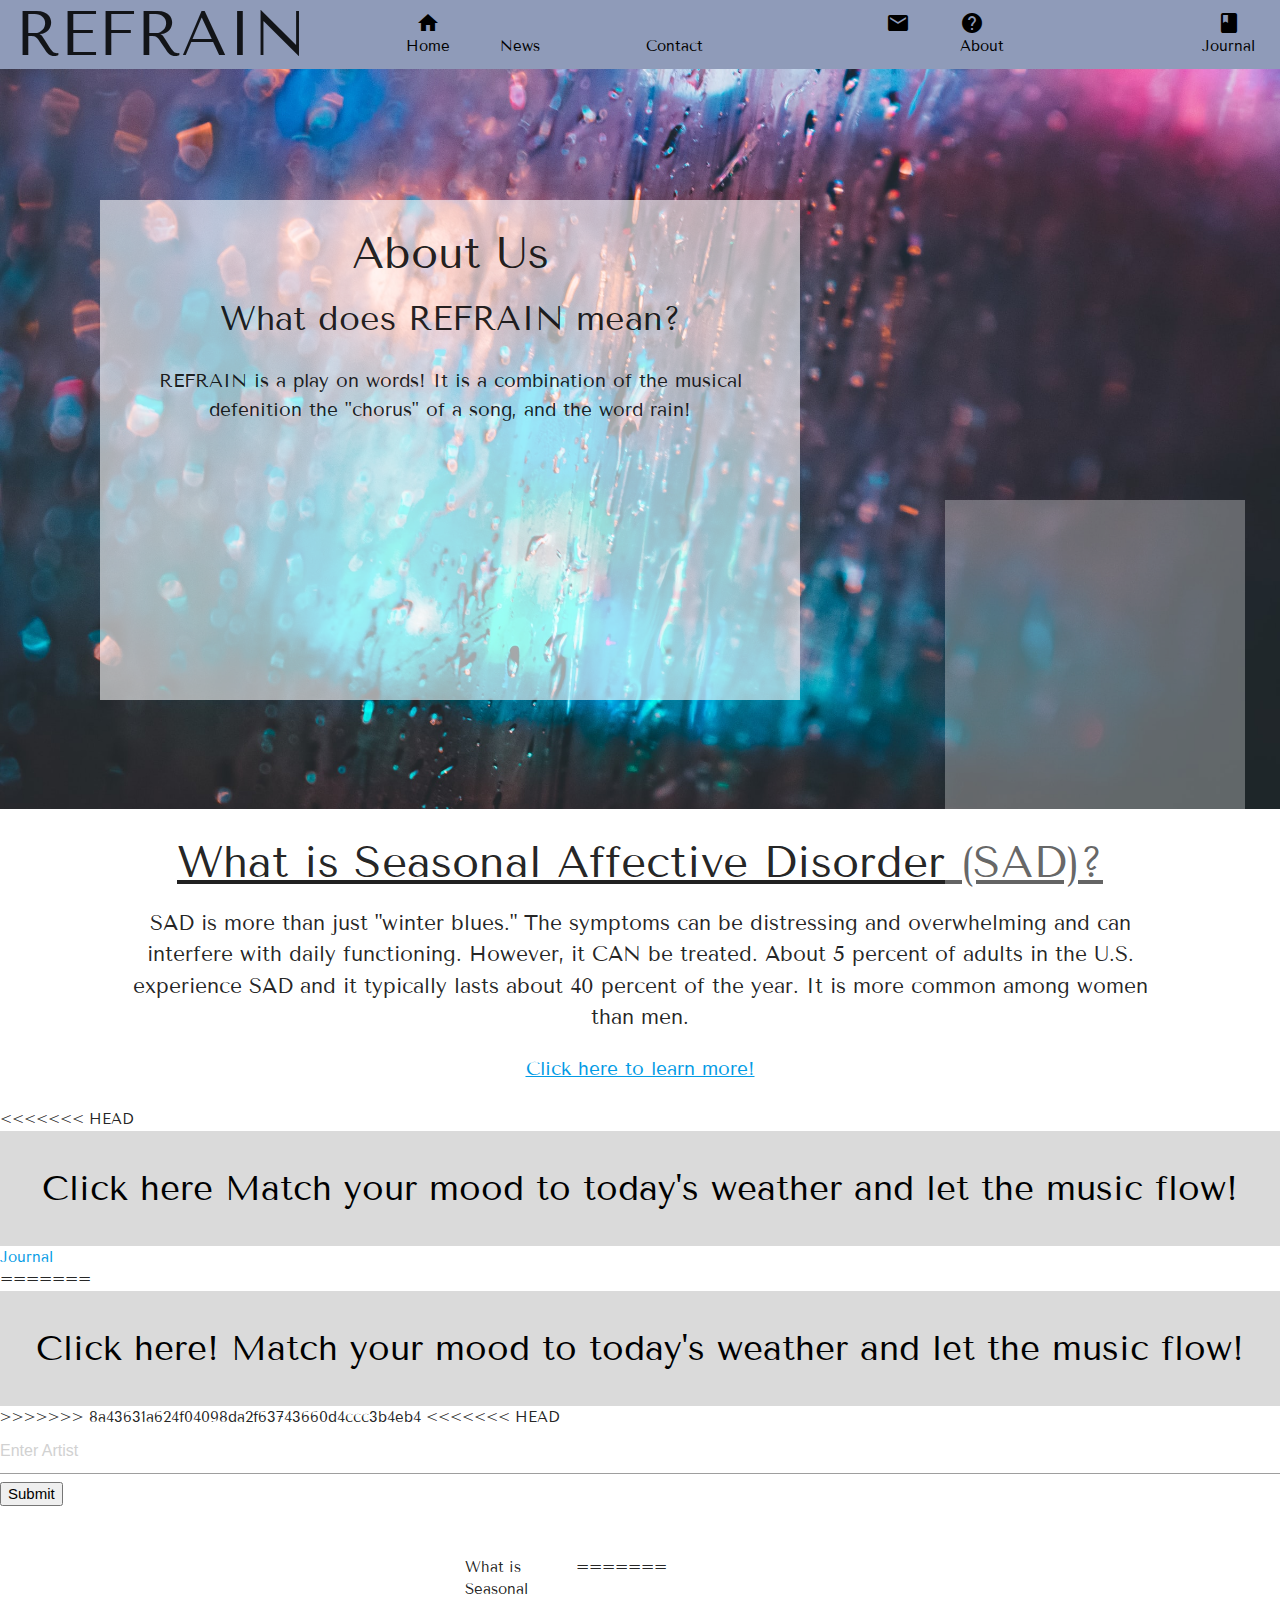
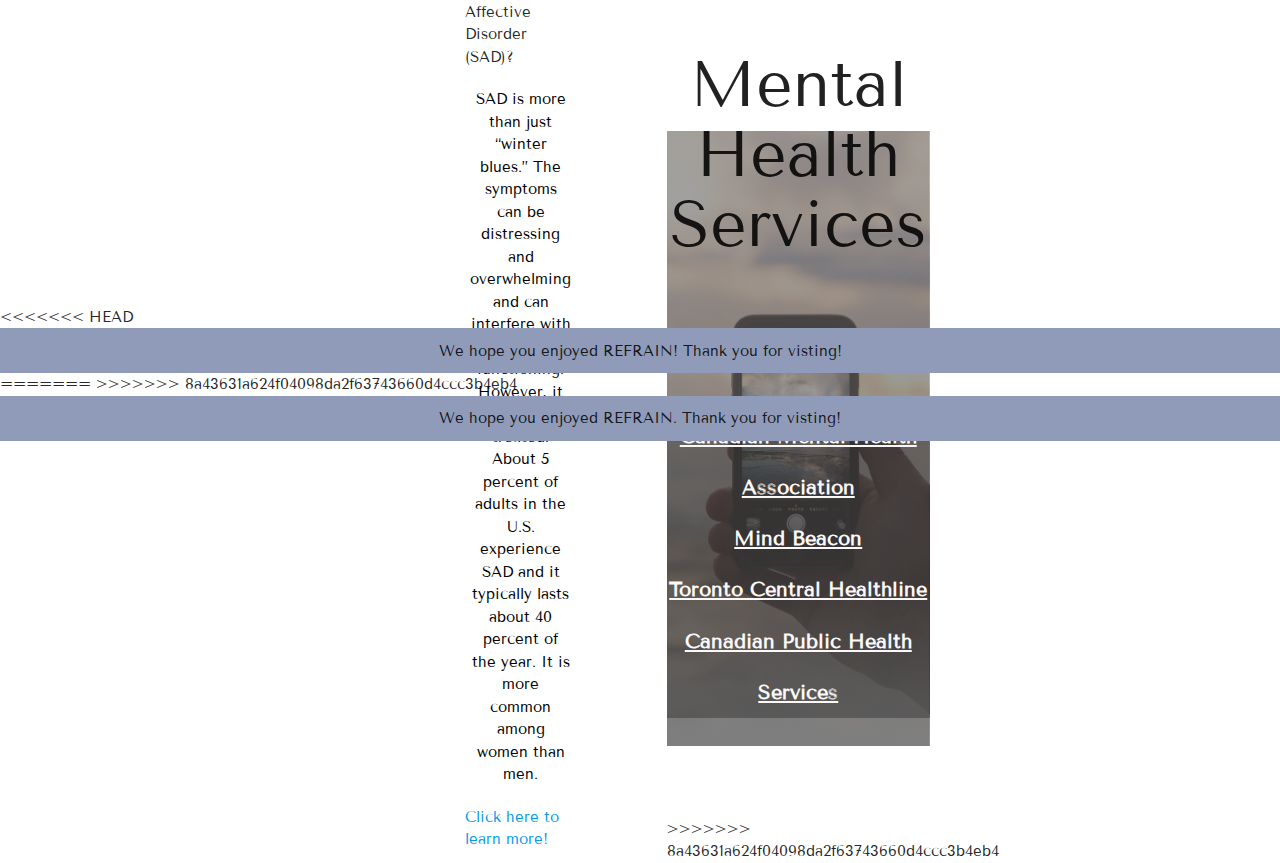
==== index.html @ a27c31b5 "Merge branch 'develop' of https://github.com/codinggroupproject1/refrain into develop" ====
<!DOCTYPE html>
<html lang="en">

<head>
  <meta charset="UTF-8">
  <!-- Compiled and minified CSS -->
  <link rel="stylesheet" href="https://cdnjs.cloudflare.com/ajax/libs/materialize/1.0.0/css/materialize.min.css">
  <!-- Compiled and minified JavaScript -->
  <script src="https://cdnjs.cloudflare.com/ajax/libs/materialize/1.0.0/js/materialize.min.js"></script>
  <!-- Favicon -->
  <link rel="icon" type="image/png" sizes="16x16" href="LogoMakr-8uWBjL.png">
  <!--Import Google Icon Font-->
  <link href="https://fonts.googleapis.com/icon?family=Material+Icons" rel="stylesheet">
  <!--Google Fonts-->
  <link rel="preconnect" href="https://fonts.gstatic.com">
  <link href="https://fonts.googleapis.com/css2?family=Tenor+Sans&display=swap" rel="stylesheet">
  <meta name="viewport" content="width=device-width, initial-scale=1.0">
  <!-- css link -->
  <link rel="stylesheet" href="assets\css\styles.css" />
  <title>RefRain</title>
</head>

<body>

  <!-- NAV BAR -->
  <div class="navBar">
    <h1>REFRAIN</h1>
    <ul class="index">
      <li class="indexLi"><span class="material-icons">home</span><a class="listA">Home</a></li>
      <li class="indexLi"><span class="material-icons">feed</span><a class="listA">News</a></li>
      <li class="indexLi"><span class="material-icons">alternate_email</span><a class="listA">Contact</a></li>
      <li class="indexLi"><span class="material-icons">help_center</span><a class="listA">About</a></li>
      <li class="indexLi"><span class="material-icons">book</span><a class="listA" href="journal.html">Journal</a></li>
    </ul>
  </div>

  <!-- JUMBOTRON -->
  <div id=jumbotron>
    <div class="jumboText">

      <h3>About Us</h3>
      <h4>What does REFRAIN mean?</h4>
      <p>REFRAIN is a play on words! It is a combination of the musical defenition the "chorus" of a song, and the word
        rain!</p>
    </div>
    <div class="weatherContainer">
      <div class="weather-display col-s12">
        <h2 id="location" class="city-name"></h2>
        <div>
          <img id="icon">
        </div>
        <p id="temp" class="weather-details"></p>
        <p id="cloud" class="weather-details"></p>
      </div>
    </div>
    <!-- <img class="logo" src="RefrainLogo.png" atl="refrain" /> -->
  </div>

  <main class=main-container>

    <div class="about">
      <h3>What is Seasonal Affective Disorder (SAD)?</h3>
      <p>
        SAD is more than just "winter blues." The symptoms can be distressing and overwhelming and can interfere with
        daily functioning. However, it CAN be treated. About 5 percent of adults in the U.S. experience SAD and it typically lasts
        about 40 percent of the year. It is more common among women than men.
      </p>
      <a id="learnMore" href="https://www.psychiatry.org/patients-families/depression/seasonal-affective-disorder"
      target="_blank">Click here to learn more!</a>
    </div>


    <!-- iframe music player -->
    <div id="iframe-container" class="iframe-container"></div>

    <!-- Trigger/Open The Modal -->
<<<<<<< HEAD
    <button id="myBtn" class="myBtn">Click here Match your mood to today's weather and let the music flow!</button>
    
    <div>
      <a href="journal.html">Journal</a>
    </div>

=======
    <button id="myBtn" class="myBtn">Click here! Match your mood to today's weather and let the music flow!</button>
>>>>>>> 8a43631a624f04098da2f63743660d4ccc3b4eb4
    <!-- The Modal -->
    <div id="myModal" class="modal">
      <!-- Modal content -->
      <div class="modal-content">
        <span class="close">&times;</span>
        <p>
          <div class="buttons">
            <span id="tracks-container" class="lists">
              <div id="fear-container" class="mood">
                <!-- For Play songs -->
                <button id="fear-play" class="fear-list btn">Fear</button><br>
              </div>
              <div id="sad-container" class="mood">
                <button id="sad-play" class="sad-list btn">Sad</button><br>
              </div>
              <div id="happy-container" class="mood">
                <button id="happy-play" class="happy-list btn">Happy</button><br>
              </div>
              <div id="surprise-container" class="mood">
                <button id="surprise-play" class="surprise-list btn">Surprise</button><br>
              </div>
          </div>
        </p>
      </div>
      <div id="playlist-display" class="playlist-display">
        <h3 id="banner" class="face-up">Enjoy today's playlist!</h3>
      </div>
    </div>

<<<<<<< HEAD
    <div class="submit-form">
      <form>
        <input type="text" value="" placeholder="Enter Artist" id="input">
        <button type="submit" class="submitBtn" onclick="searchArtist()">Submit</button>
      </form>
    </div>

    <div class="cards">
      <div class="card-container">
        <div class="infocard">
          <div class="card-front">What is Seasonal Affective Disorder (SAD)?</div>
          <div class="card-back">
            <div class="text-info">
              <p>SAD is more than just “winter blues.” The symptoms can be distressing and overwhelming and can
                interfere with daily functioning. However, it can be treated. About 5 percent of adults in the U.S.
                experience SAD and it typically lasts about 40 percent of the year. It is more common among women than
                men.</p>
              <a href="https://www.psychiatry.org/patients-families/depression/seasonal-affective-disorder"
                target="_blank">Click here to learn more!</a>
            </div>
          </div>
        </div>
=======
    <!-- LINKS TO HEALTH SERVICES -->
    <section class="health-services">
      <div>
        <h2>Mental Health Services</h2>
        <ul>
          <a href="https://toronto.cmha.ca/mental-health-2/find-help/mental-health-resources/" target="_blank">
            <li> Canadian Mental Health Association</li>
          </a>
          <a href="https://www.mindbeacon.com/tgp-getstarted" target="_blank">
            <li>Mind Beacon</li>
          </a>
          <a href="https://www.torontocentralhealthline.ca/listservices.aspx?id=10237" target="_blank">
            <li>Toronto Central Healthline</li>
          </a>
          <a href="https://www.canada.ca/en/public-health/services/mental-health-services/mental-health-get-help.html">
            <li>Canadian Public Health Services</li>
          </a>
        </ul>
      </div>
>>>>>>> 8a43631a624f04098da2f63743660d4ccc3b4eb4
      </div>
    </section>
<<<<<<< HEAD


    <!--FOOTER-->
    <div class="footer">
      <footer id="footer" class="foot">We hope you enjoyed REFRAIN! Thank you for visting!</footer>
    </div>

=======
>>>>>>> 8a43631a624f04098da2f63743660d4ccc3b4eb4
  </main>

  <!--FOOTER -->
  <div class="footer">
    <footer id="footer" class="foot">We hope you enjoyed REFRAIN. Thank you for visting!</footer>
  </div>
  <script src="./assets/js/script.js"></script>
</body>

</html>
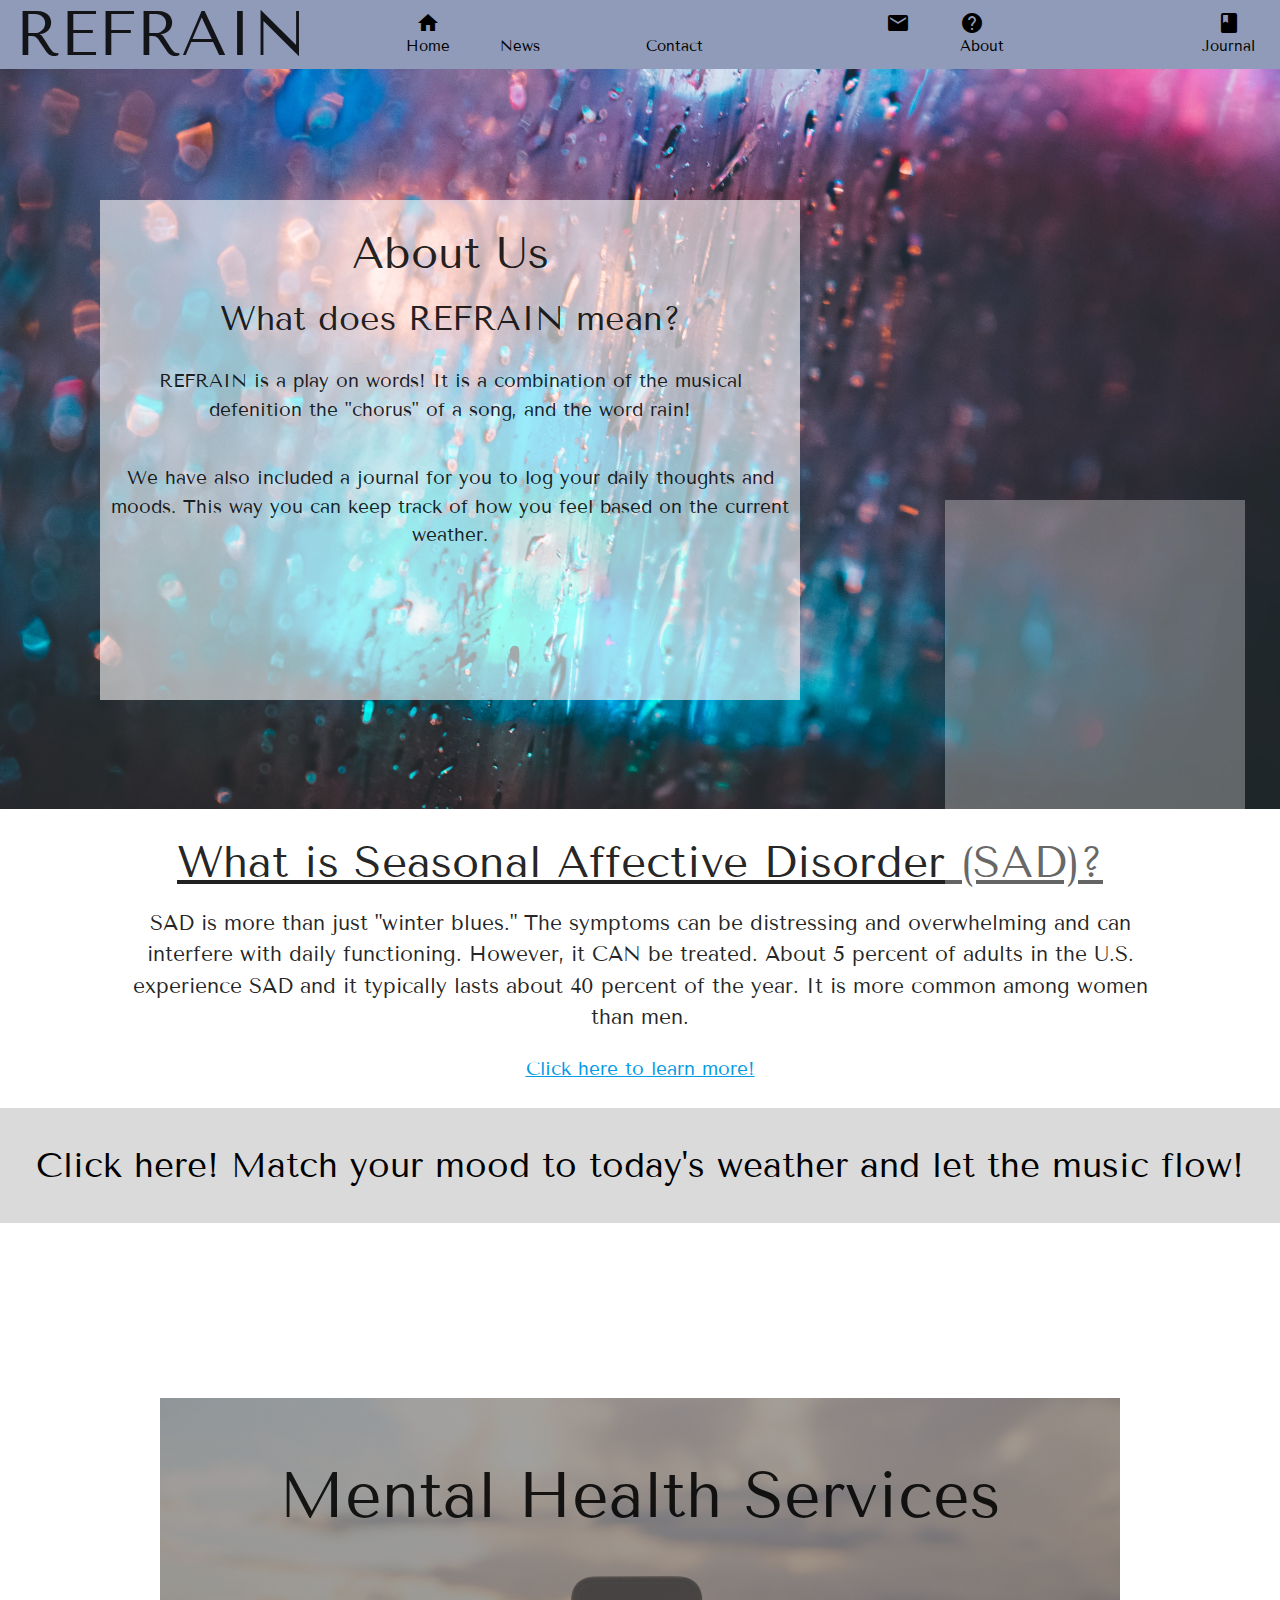
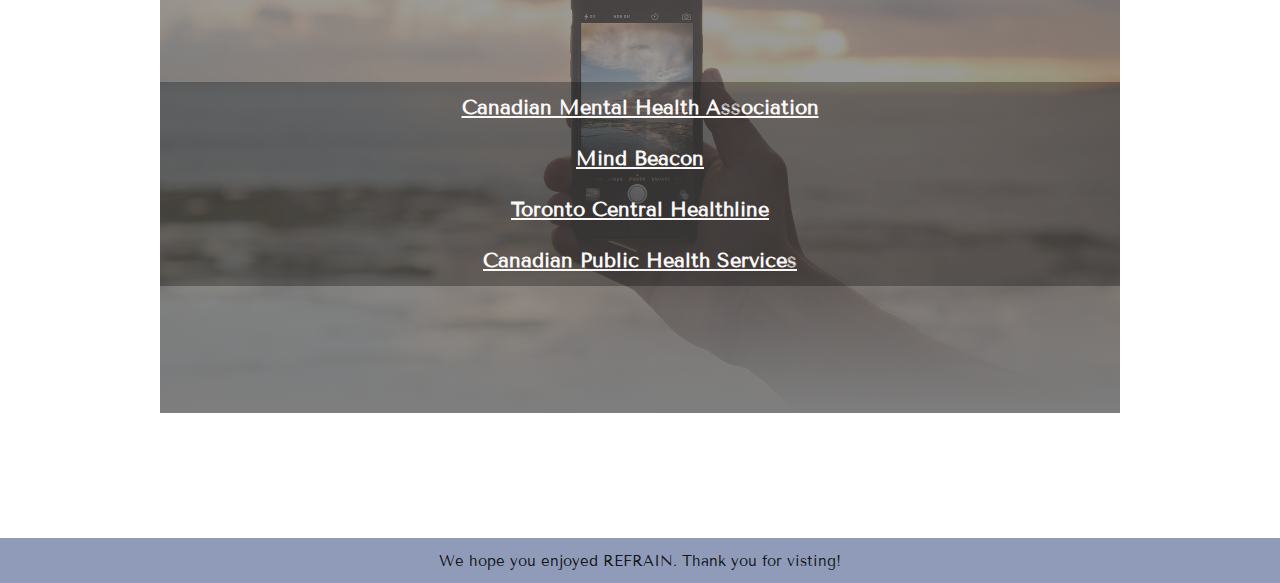
==== commit 8eb514c8: "Fixed music player" ====
--- a/index.html
+++ b/index.html
@@ -40,8 +40,14 @@
 
       <h3>About Us</h3>
       <h4>What does REFRAIN mean?</h4>
-      <p>REFRAIN is a play on words! It is a combination of the musical defenition the "chorus" of a song, and the word
-        rain!</p>
+      <p>
+        REFRAIN is a play on words! It is a combination of the musical defenition the "chorus" of a song, and the word
+        rain!
+      </p>
+      <p>
+        We have also included a journal for you to log your daily thoughts and moods. This way
+        you can keep track of how you feel based on the current weather.
+      </p>
     </div>
     <div class="weatherContainer">
       <div class="weather-display col-s12">
@@ -74,16 +80,7 @@
     <div id="iframe-container" class="iframe-container"></div>
 
     <!-- Trigger/Open The Modal -->
-<<<<<<< HEAD
-    <button id="myBtn" class="myBtn">Click here Match your mood to today's weather and let the music flow!</button>
-    
-    <div>
-      <a href="journal.html">Journal</a>
-    </div>
-
-=======
     <button id="myBtn" class="myBtn">Click here! Match your mood to today's weather and let the music flow!</button>
->>>>>>> 8a43631a624f04098da2f63743660d4ccc3b4eb4
     <!-- The Modal -->
     <div id="myModal" class="modal">
       <!-- Modal content -->
@@ -113,30 +110,6 @@
       </div>
     </div>
 
-<<<<<<< HEAD
-    <div class="submit-form">
-      <form>
-        <input type="text" value="" placeholder="Enter Artist" id="input">
-        <button type="submit" class="submitBtn" onclick="searchArtist()">Submit</button>
-      </form>
-    </div>
-
-    <div class="cards">
-      <div class="card-container">
-        <div class="infocard">
-          <div class="card-front">What is Seasonal Affective Disorder (SAD)?</div>
-          <div class="card-back">
-            <div class="text-info">
-              <p>SAD is more than just “winter blues.” The symptoms can be distressing and overwhelming and can
-                interfere with daily functioning. However, it can be treated. About 5 percent of adults in the U.S.
-                experience SAD and it typically lasts about 40 percent of the year. It is more common among women than
-                men.</p>
-              <a href="https://www.psychiatry.org/patients-families/depression/seasonal-affective-disorder"
-                target="_blank">Click here to learn more!</a>
-            </div>
-          </div>
-        </div>
-=======
     <!-- LINKS TO HEALTH SERVICES -->
     <section class="health-services">
       <div>
@@ -156,19 +129,8 @@
           </a>
         </ul>
       </div>
->>>>>>> 8a43631a624f04098da2f63743660d4ccc3b4eb4
       </div>
     </section>
-<<<<<<< HEAD
-
-
-    <!--FOOTER-->
-    <div class="footer">
-      <footer id="footer" class="foot">We hope you enjoyed REFRAIN! Thank you for visting!</footer>
-    </div>
-
-=======
->>>>>>> 8a43631a624f04098da2f63743660d4ccc3b4eb4
   </main>
 
   <!--FOOTER -->
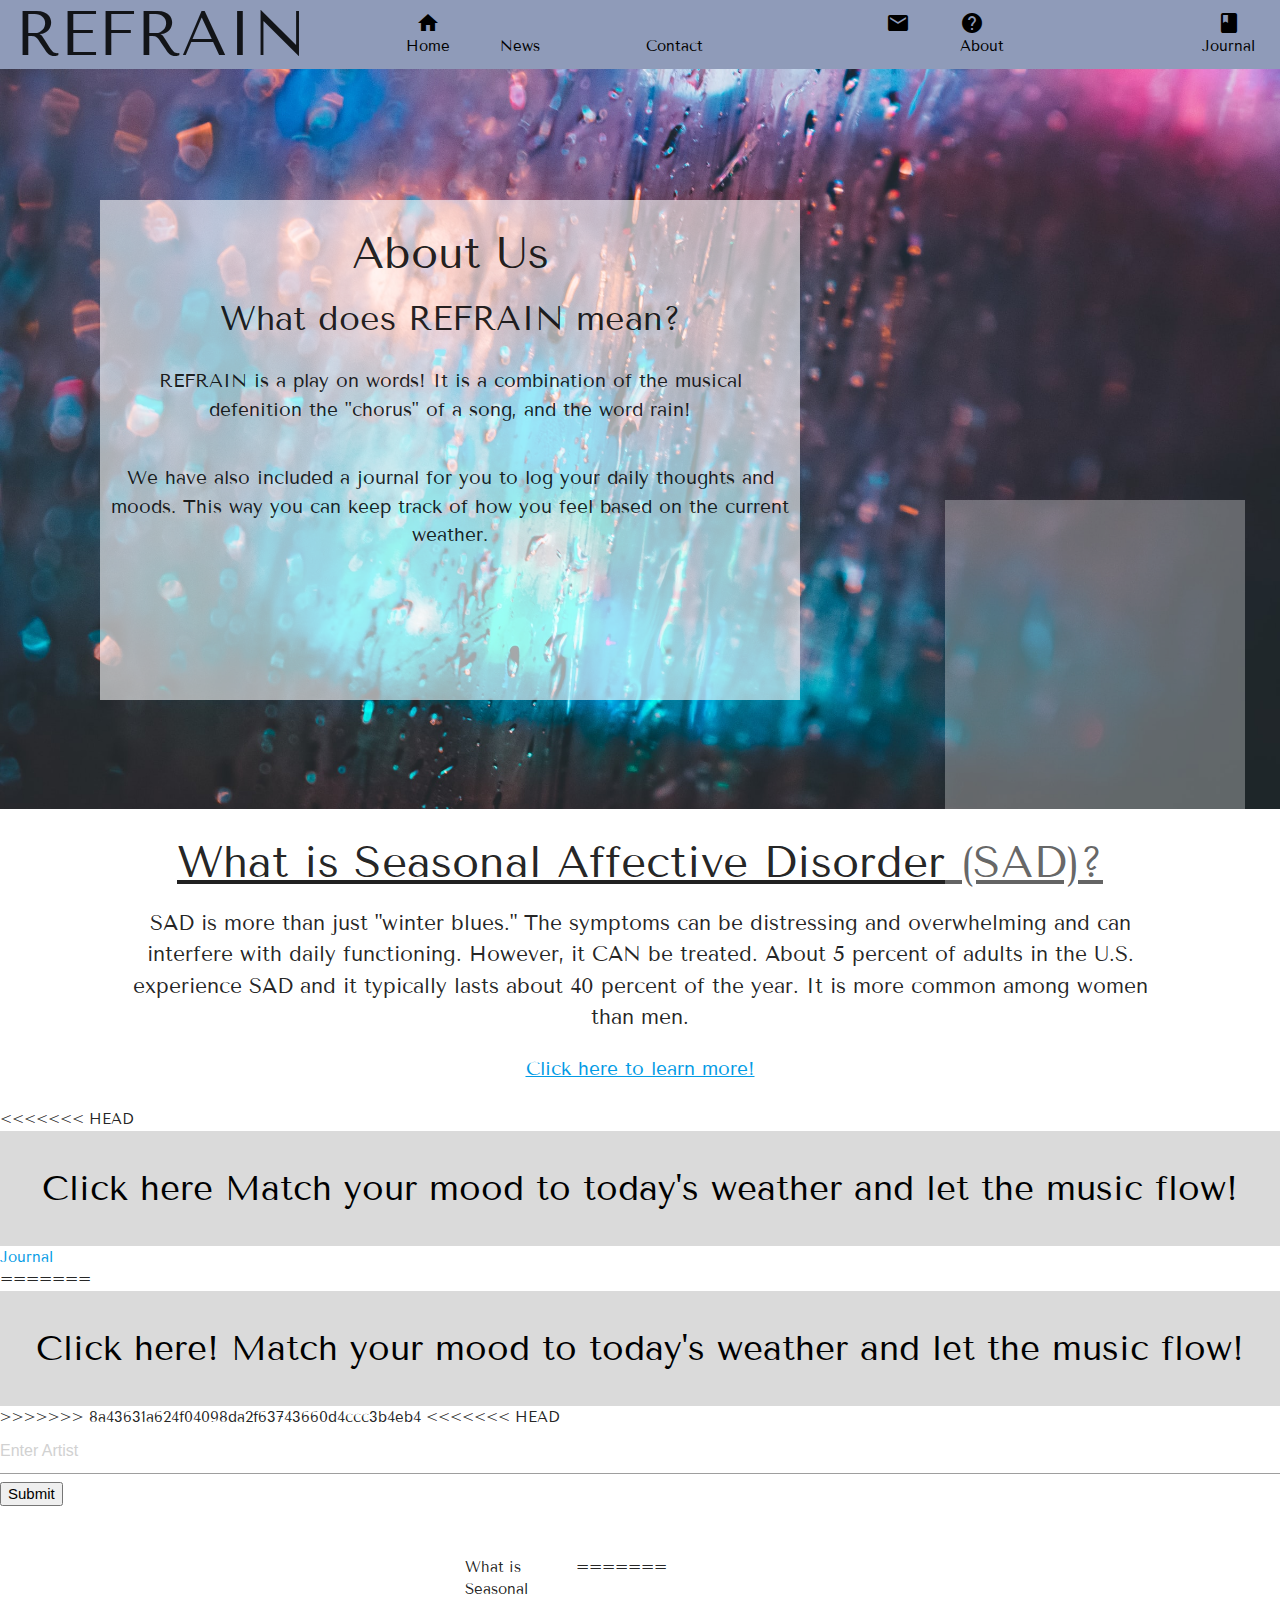
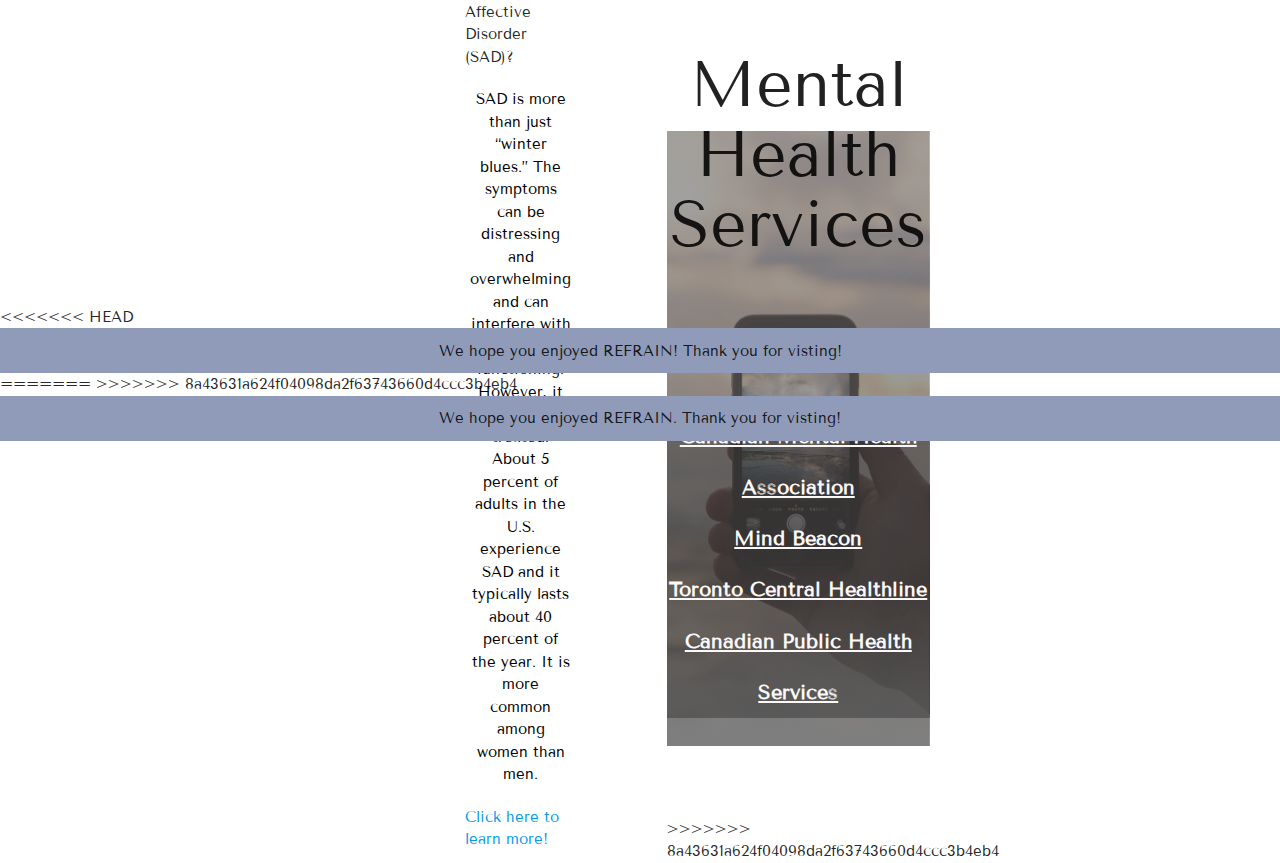
==== commit 8eddd0e7: "Merge branch 'develop' of https://github.com/codinggroupproject1/refrain into develop" ====
--- a/index.html
+++ b/index.html
@@ -80,7 +80,16 @@
     <div id="iframe-container" class="iframe-container"></div>
 
     <!-- Trigger/Open The Modal -->
+<<<<<<< HEAD
+    <button id="myBtn" class="myBtn">Click here Match your mood to today's weather and let the music flow!</button>
+    
+    <div>
+      <a href="journal.html">Journal</a>
+    </div>
+
+=======
     <button id="myBtn" class="myBtn">Click here! Match your mood to today's weather and let the music flow!</button>
+>>>>>>> 8a43631a624f04098da2f63743660d4ccc3b4eb4
     <!-- The Modal -->
     <div id="myModal" class="modal">
       <!-- Modal content -->
@@ -110,6 +119,30 @@
       </div>
     </div>
 
+<<<<<<< HEAD
+    <div class="submit-form">
+      <form>
+        <input type="text" value="" placeholder="Enter Artist" id="input">
+        <button type="submit" class="submitBtn" onclick="searchArtist()">Submit</button>
+      </form>
+    </div>
+
+    <div class="cards">
+      <div class="card-container">
+        <div class="infocard">
+          <div class="card-front">What is Seasonal Affective Disorder (SAD)?</div>
+          <div class="card-back">
+            <div class="text-info">
+              <p>SAD is more than just “winter blues.” The symptoms can be distressing and overwhelming and can
+                interfere with daily functioning. However, it can be treated. About 5 percent of adults in the U.S.
+                experience SAD and it typically lasts about 40 percent of the year. It is more common among women than
+                men.</p>
+              <a href="https://www.psychiatry.org/patients-families/depression/seasonal-affective-disorder"
+                target="_blank">Click here to learn more!</a>
+            </div>
+          </div>
+        </div>
+=======
     <!-- LINKS TO HEALTH SERVICES -->
     <section class="health-services">
       <div>
@@ -129,8 +162,19 @@
           </a>
         </ul>
       </div>
+>>>>>>> 8a43631a624f04098da2f63743660d4ccc3b4eb4
       </div>
     </section>
+<<<<<<< HEAD
+
+
+    <!--FOOTER-->
+    <div class="footer">
+      <footer id="footer" class="foot">We hope you enjoyed REFRAIN! Thank you for visting!</footer>
+    </div>
+
+=======
+>>>>>>> 8a43631a624f04098da2f63743660d4ccc3b4eb4
   </main>
 
   <!--FOOTER -->
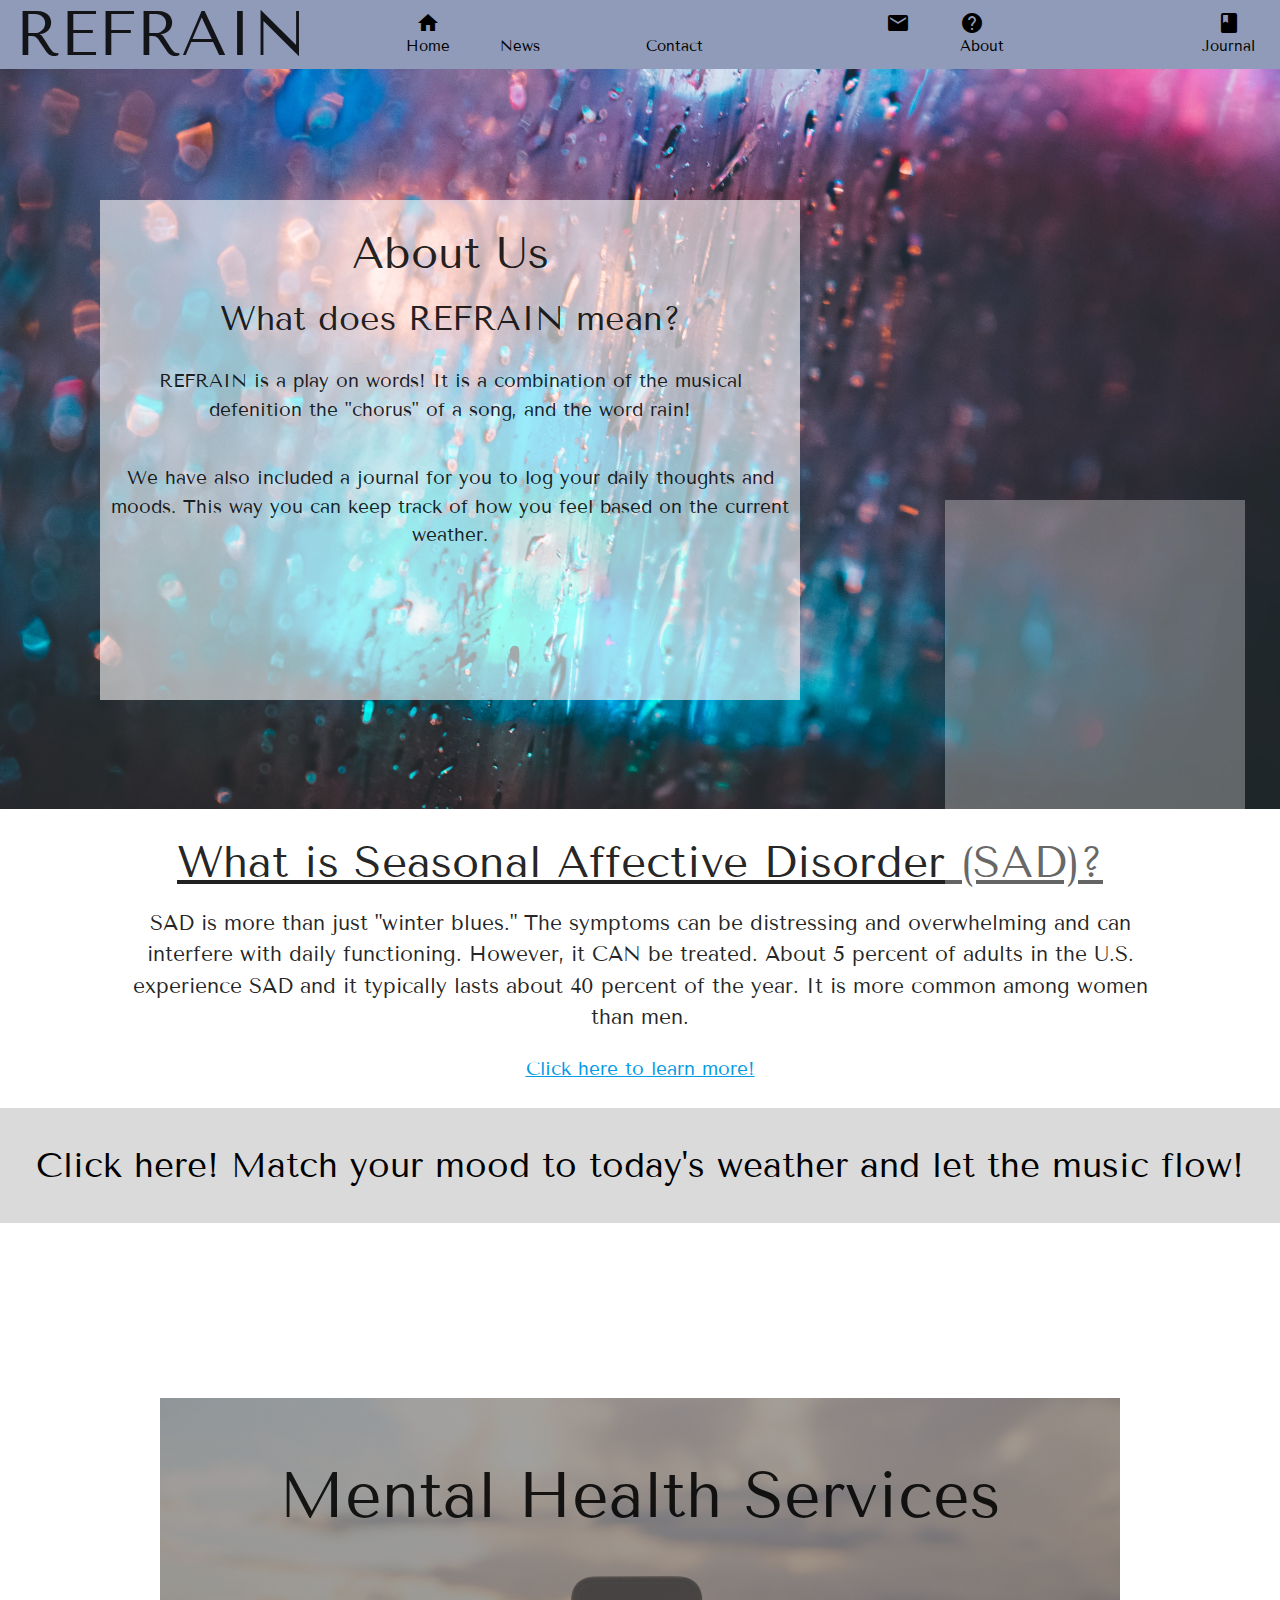
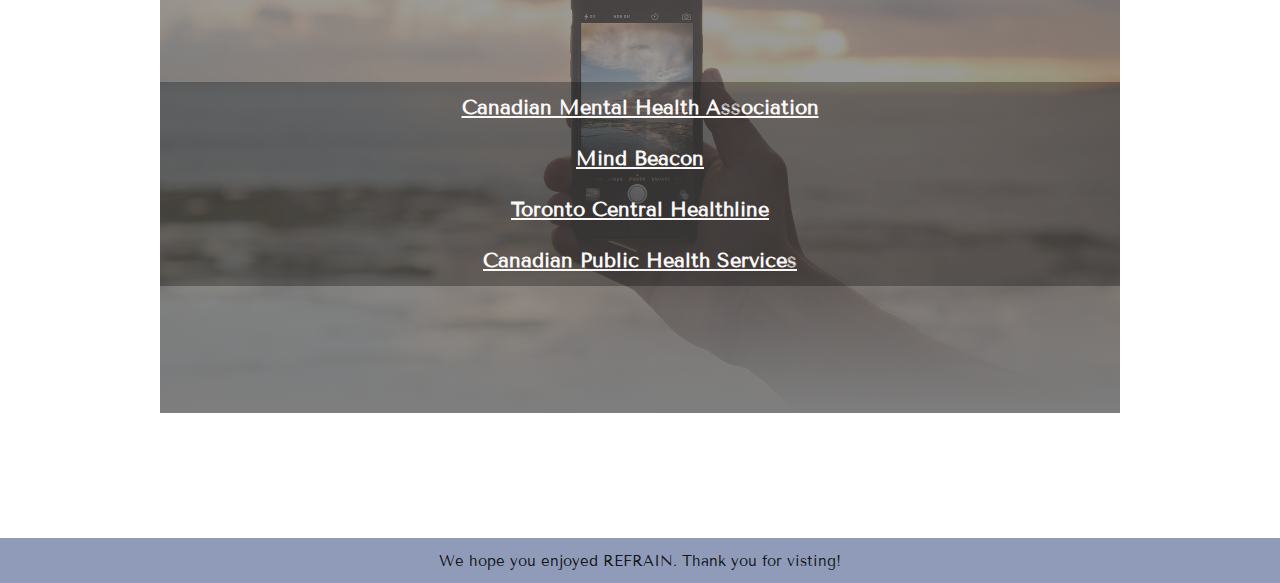
==== commit ab367bed: "pull incoming changes accepted" ====
--- a/index.html
+++ b/index.html
@@ -80,16 +80,7 @@
     <div id="iframe-container" class="iframe-container"></div>
 
     <!-- Trigger/Open The Modal -->
-<<<<<<< HEAD
-    <button id="myBtn" class="myBtn">Click here Match your mood to today's weather and let the music flow!</button>
-    
-    <div>
-      <a href="journal.html">Journal</a>
-    </div>
-
-=======
     <button id="myBtn" class="myBtn">Click here! Match your mood to today's weather and let the music flow!</button>
->>>>>>> 8a43631a624f04098da2f63743660d4ccc3b4eb4
     <!-- The Modal -->
     <div id="myModal" class="modal">
       <!-- Modal content -->
@@ -119,30 +110,6 @@
       </div>
     </div>
 
-<<<<<<< HEAD
-    <div class="submit-form">
-      <form>
-        <input type="text" value="" placeholder="Enter Artist" id="input">
-        <button type="submit" class="submitBtn" onclick="searchArtist()">Submit</button>
-      </form>
-    </div>
-
-    <div class="cards">
-      <div class="card-container">
-        <div class="infocard">
-          <div class="card-front">What is Seasonal Affective Disorder (SAD)?</div>
-          <div class="card-back">
-            <div class="text-info">
-              <p>SAD is more than just “winter blues.” The symptoms can be distressing and overwhelming and can
-                interfere with daily functioning. However, it can be treated. About 5 percent of adults in the U.S.
-                experience SAD and it typically lasts about 40 percent of the year. It is more common among women than
-                men.</p>
-              <a href="https://www.psychiatry.org/patients-families/depression/seasonal-affective-disorder"
-                target="_blank">Click here to learn more!</a>
-            </div>
-          </div>
-        </div>
-=======
     <!-- LINKS TO HEALTH SERVICES -->
     <section class="health-services">
       <div>
@@ -162,19 +129,8 @@
           </a>
         </ul>
       </div>
->>>>>>> 8a43631a624f04098da2f63743660d4ccc3b4eb4
       </div>
     </section>
-<<<<<<< HEAD
-
-
-    <!--FOOTER-->
-    <div class="footer">
-      <footer id="footer" class="foot">We hope you enjoyed REFRAIN! Thank you for visting!</footer>
-    </div>
-
-=======
->>>>>>> 8a43631a624f04098da2f63743660d4ccc3b4eb4
   </main>
 
   <!--FOOTER -->
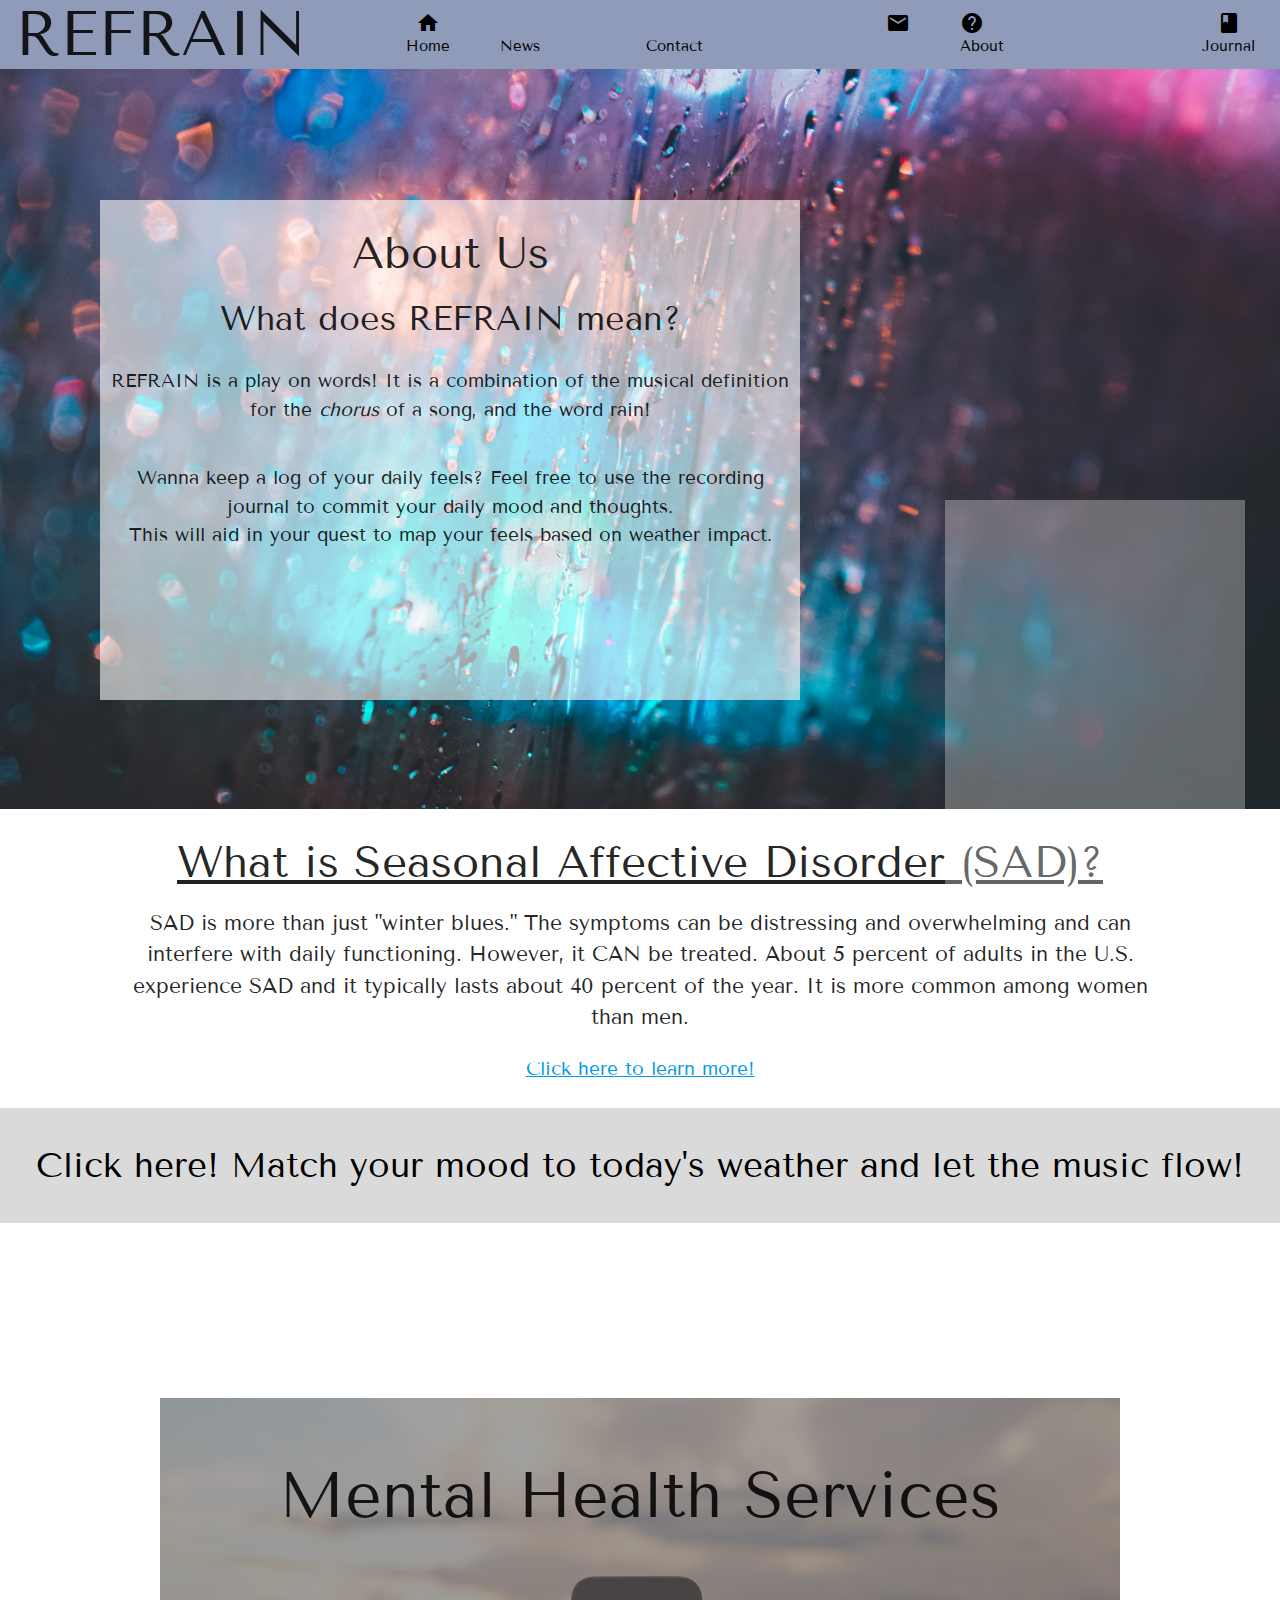
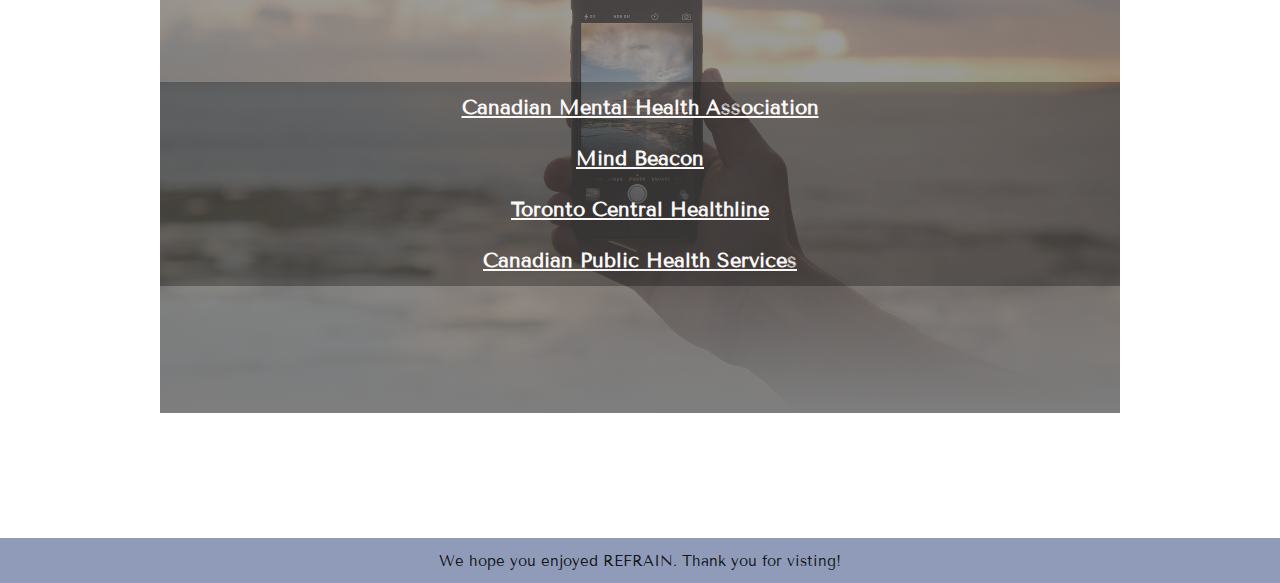
==== commit a25aabcc: "readme" ====
--- a/index.html
+++ b/index.html
@@ -41,12 +41,11 @@
       <h3>About Us</h3>
       <h4>What does REFRAIN mean?</h4>
       <p>
-        REFRAIN is a play on words! It is a combination of the musical defenition the "chorus" of a song, and the word
+        REFRAIN is a play on words! It is a combination of the musical definition for the <em>chorus</em> of a song, and the word
         rain!
       </p>
       <p>
-        We have also included a journal for you to log your daily thoughts and moods. This way
-        you can keep track of how you feel based on the current weather.
+        Wanna keep a log of your daily feels? Feel free to use the recording journal to commit your daily mood and thoughts. <br> This will aid in your quest to map your feels based on weather impact.
       </p>
     </div>
     <div class="weatherContainer">
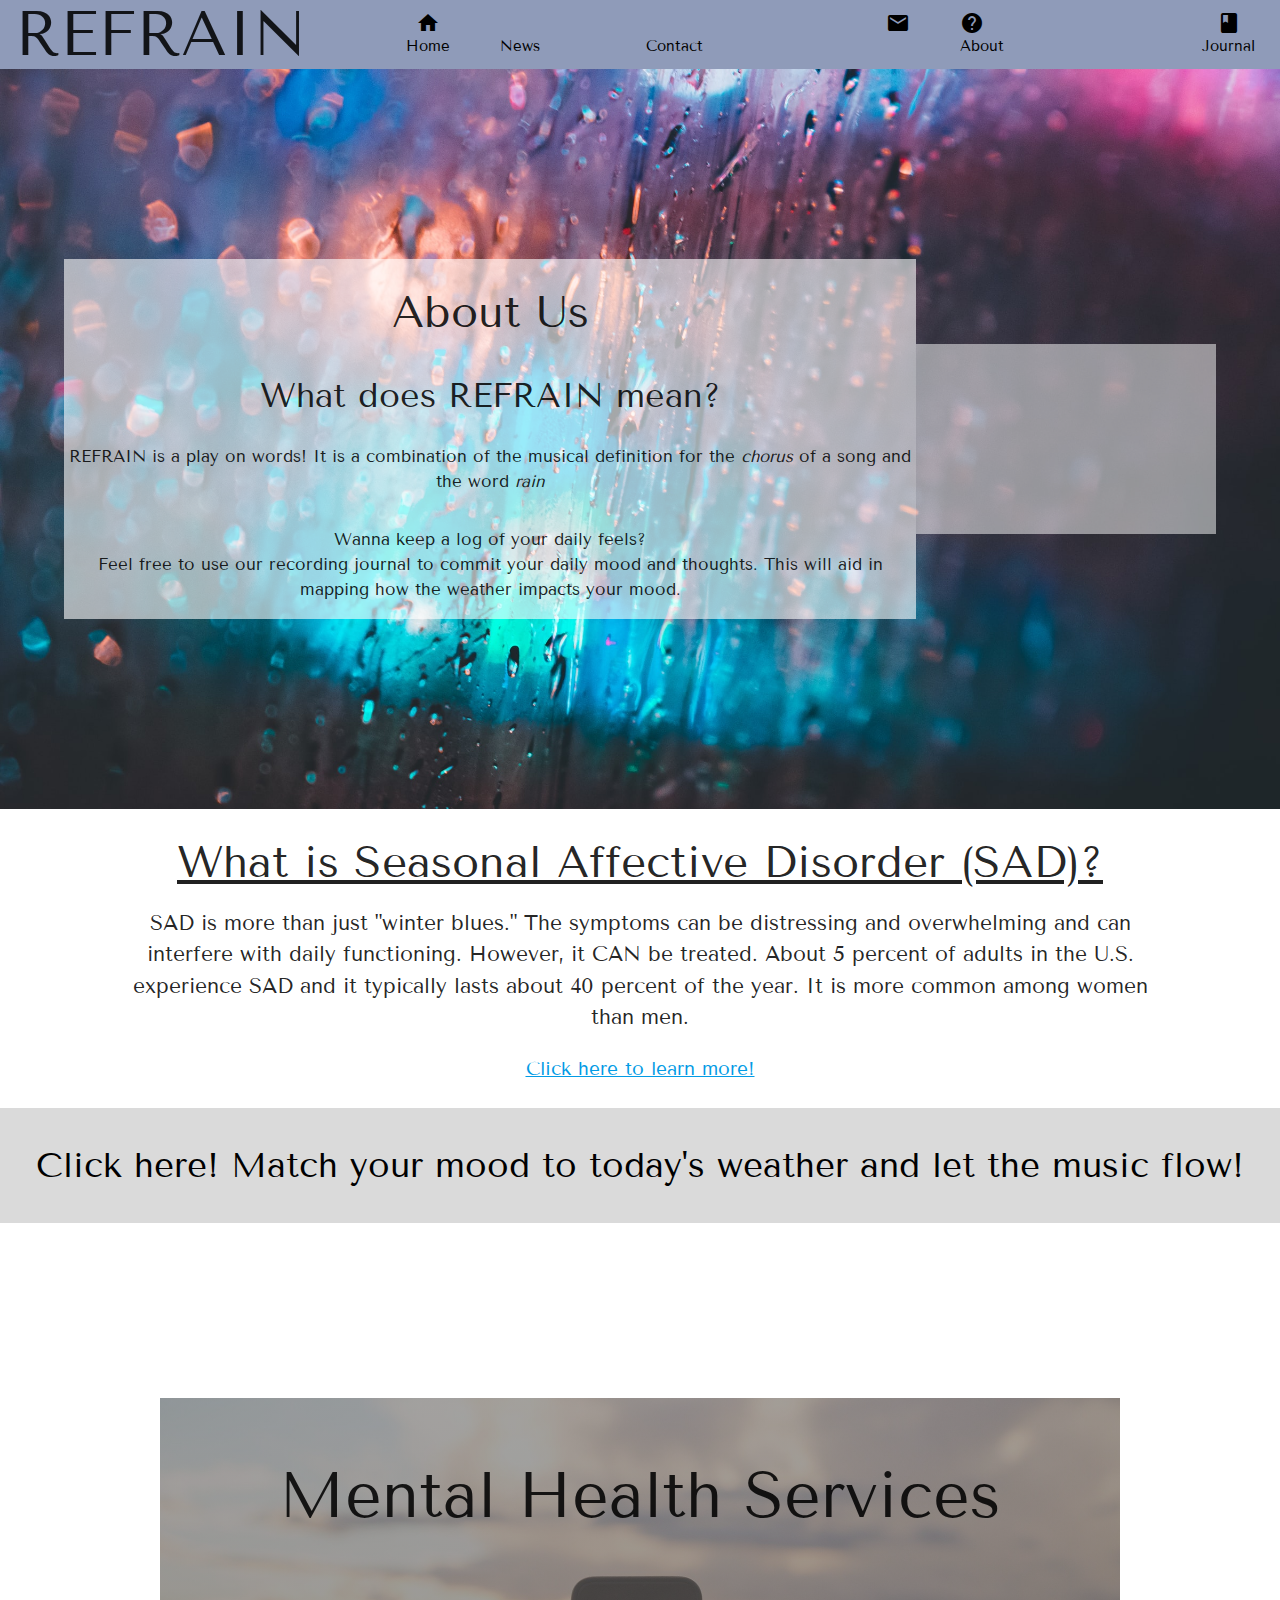
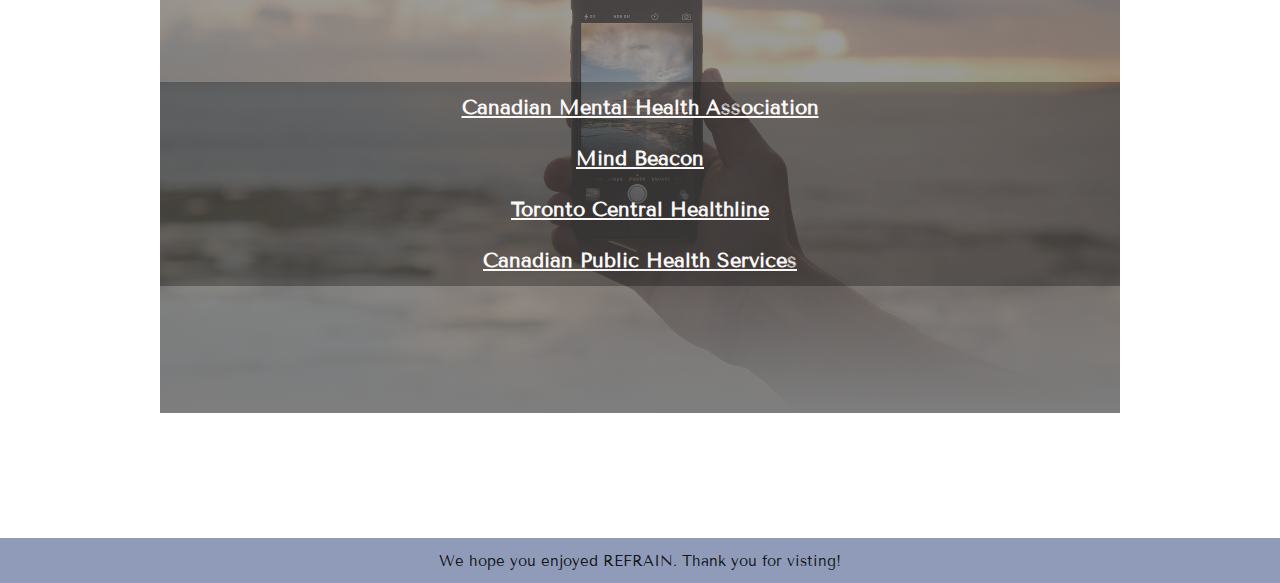
==== commit 95e7abd9: "Updated style" ====
--- a/index.html
+++ b/index.html
@@ -26,30 +26,33 @@
   <div class="navBar">
     <h1>REFRAIN</h1>
     <ul class="index">
-      <li class="indexLi"><span class="material-icons">home</span><a class="listA">Home</a></li>
+      <li class="indexLi"><a class="listA"><span class="material-icons">home</span>Home</a></li>
       <li class="indexLi"><span class="material-icons">feed</span><a class="listA">News</a></li>
       <li class="indexLi"><span class="material-icons">alternate_email</span><a class="listA">Contact</a></li>
       <li class="indexLi"><span class="material-icons">help_center</span><a class="listA">About</a></li>
-      <li class="indexLi"><span class="material-icons">book</span><a class="listA" href="journal.html">Journal</a></li>
+      <li class="indexLi"><a class="listA" href="journal.html"><span class="material-icons">book</span>Journal</a></li>
     </ul>
   </div>
 
   <!-- JUMBOTRON -->
   <div id=jumbotron>
-    <div class="jumboText">
+    <div class="jumbotext">
 
       <h3>About Us</h3>
       <h4>What does REFRAIN mean?</h4>
       <p>
-        REFRAIN is a play on words! It is a combination of the musical definition for the <em>chorus</em> of a song, and the word
-        rain!
+        REFRAIN is a play on words! It is a combination of the musical definition for the <em>chorus</em> of a song and
+        the word <em>rain</em>
       </p>
+
       <p>
-        Wanna keep a log of your daily feels? Feel free to use the recording journal to commit your daily mood and thoughts. <br> This will aid in your quest to map your feels based on weather impact.
+        <strong>Wanna keep a log of your daily feels?</strong> <br> Feel free to use our recording journal to commit
+        your daily mood and thoughts.
+        This will aid in mapping how the weather impacts your mood.
       </p>
     </div>
     <div class="weatherContainer">
-      <div class="weather-display col-s12">
+      <div class="weather-display">
         <h2 id="location" class="city-name"></h2>
         <div>
           <img id="icon">
@@ -67,11 +70,12 @@
       <h3>What is Seasonal Affective Disorder (SAD)?</h3>
       <p>
         SAD is more than just "winter blues." The symptoms can be distressing and overwhelming and can interfere with
-        daily functioning. However, it CAN be treated. About 5 percent of adults in the U.S. experience SAD and it typically lasts
+        daily functioning. However, it CAN be treated. About 5 percent of adults in the U.S. experience SAD and it
+        typically lasts
         about 40 percent of the year. It is more common among women than men.
       </p>
       <a id="learnMore" href="https://www.psychiatry.org/patients-families/depression/seasonal-affective-disorder"
-      target="_blank">Click here to learn more!</a>
+        target="_blank">Click here to learn more!</a>
     </div>
 
 
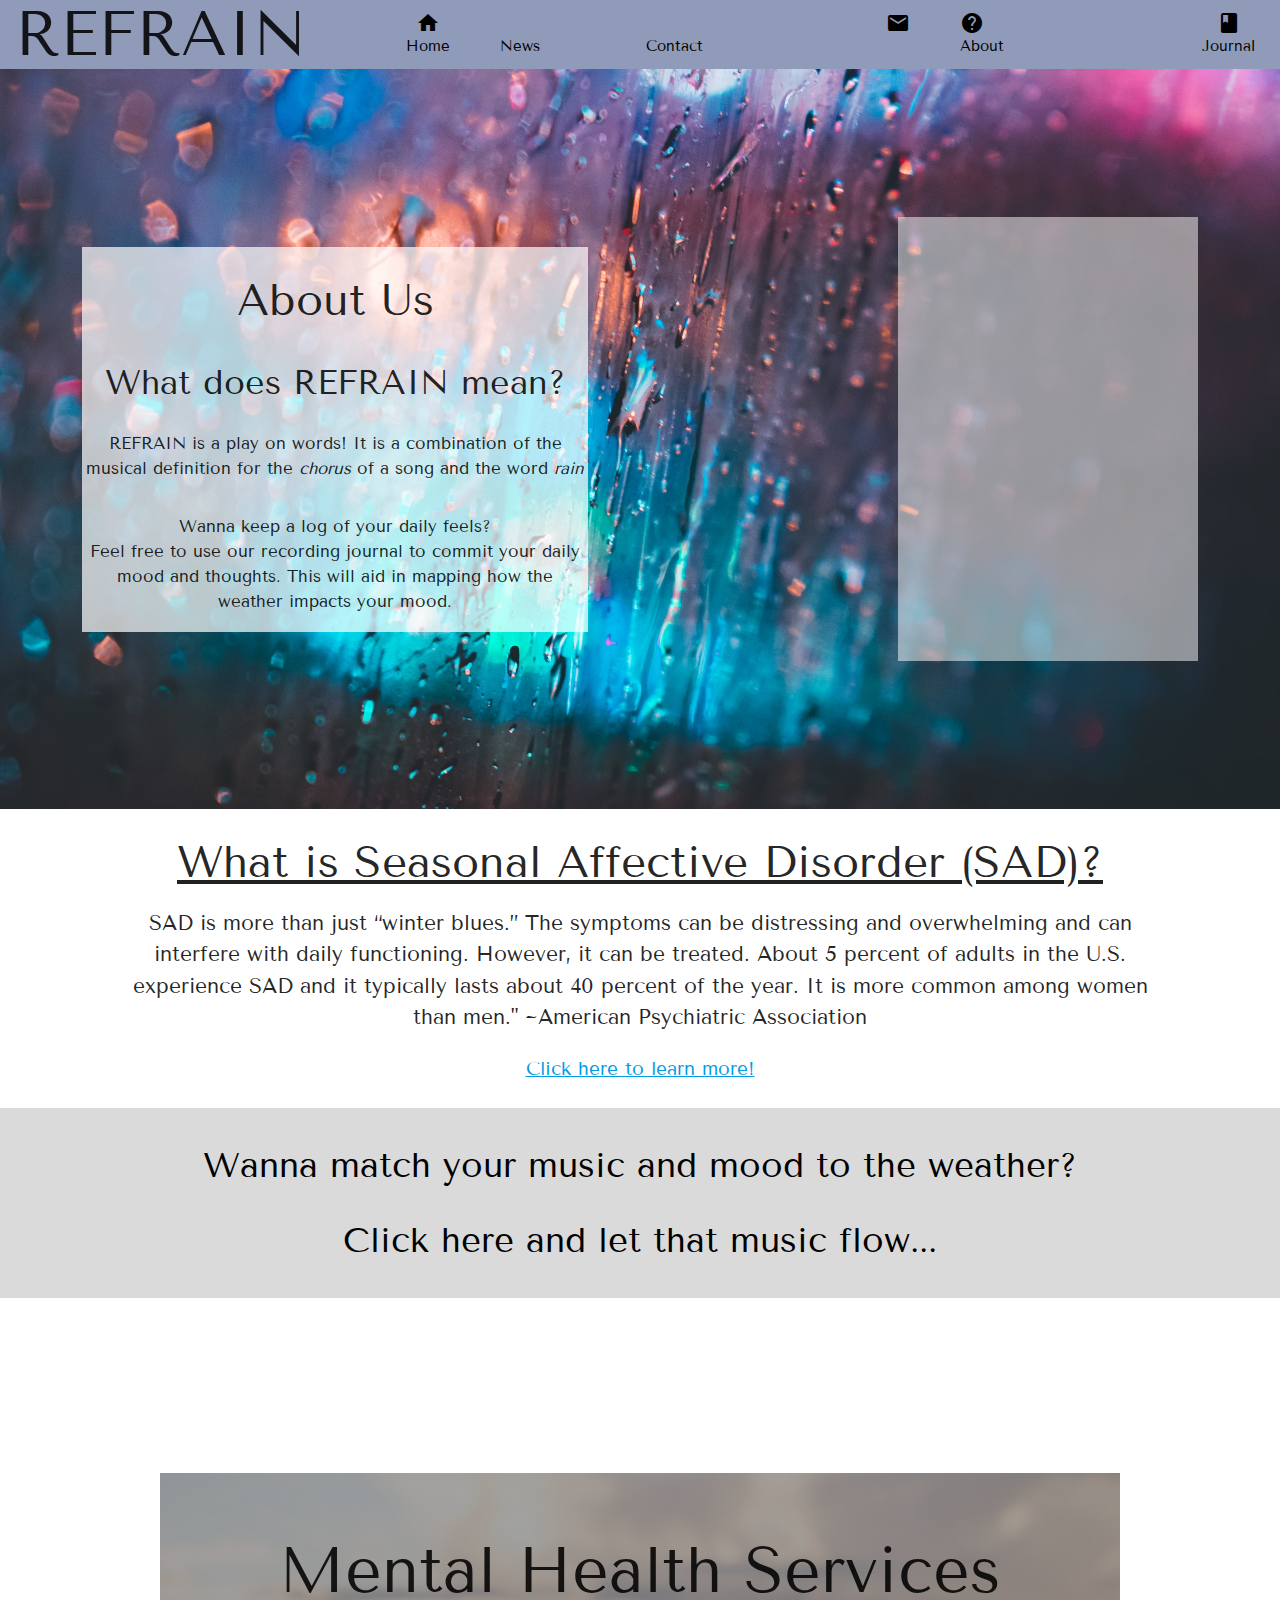
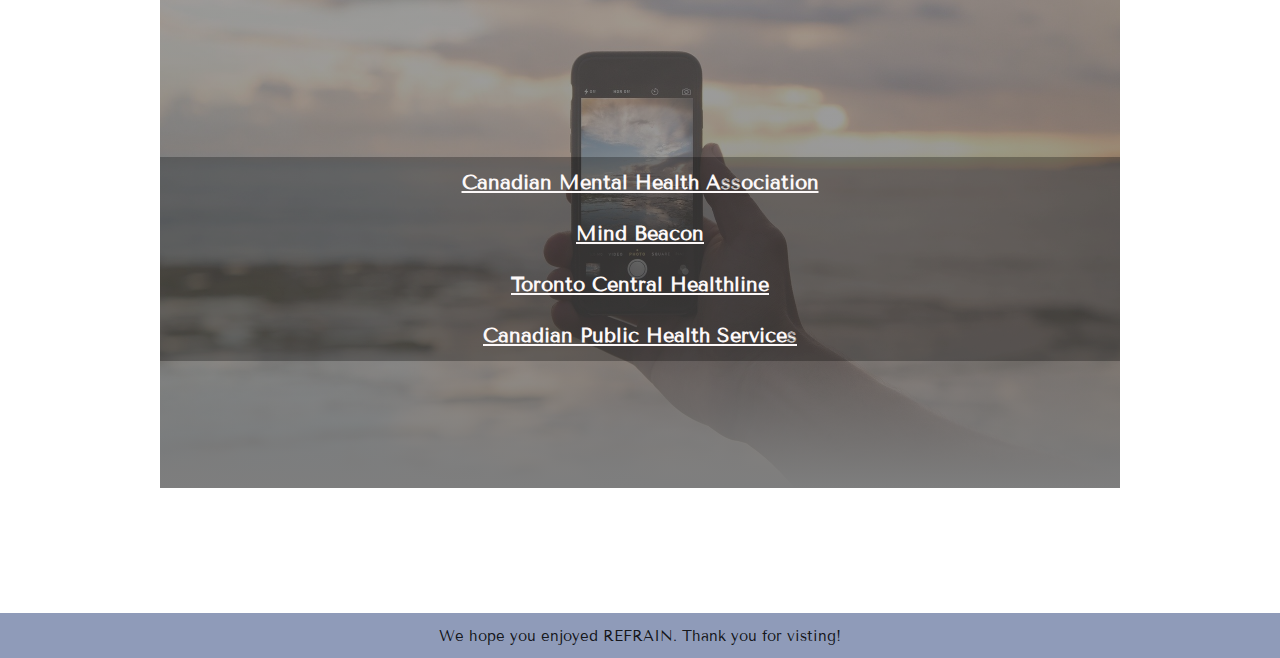
==== commit dc04a849: "Updated responsiveness" ====
--- a/index.html
+++ b/index.html
@@ -52,14 +52,12 @@
       </p>
     </div>
     <div class="weatherContainer">
-      <div class="weather-display">
-        <h2 id="location" class="city-name"></h2>
-        <div>
-          <img id="icon">
-        </div>
-        <p id="temp" class="weather-details"></p>
-        <p id="cloud" class="weather-details"></p>
+      <h2 id="location" class="city-name"></h2>
+      <div>
+        <img id="icon">
       </div>
+      <p id="temp" class="weather-details"></p>
+      <p id="cloud" class="weather-details"></p>
     </div>
     <!-- <img class="logo" src="RefrainLogo.png" atl="refrain" /> -->
   </div>
@@ -69,10 +67,10 @@
     <div class="about">
       <h3>What is Seasonal Affective Disorder (SAD)?</h3>
       <p>
-        SAD is more than just "winter blues." The symptoms can be distressing and overwhelming and can interfere with
-        daily functioning. However, it CAN be treated. About 5 percent of adults in the U.S. experience SAD and it
-        typically lasts
-        about 40 percent of the year. It is more common among women than men.
+        SAD is more than just “winter blues.” The symptoms can be distressing and overwhelming and can interfere with
+        daily functioning. However, it can be treated. About 5 percent of adults in the U.S. experience SAD and it
+        typically lasts about 40 percent of the year. It is more common among women than men." ~American Psychiatric
+        Association
       </p>
       <a id="learnMore" href="https://www.psychiatry.org/patients-families/depression/seasonal-affective-disorder"
         target="_blank">Click here to learn more!</a>
@@ -83,7 +81,8 @@
     <div id="iframe-container" class="iframe-container"></div>
 
     <!-- Trigger/Open The Modal -->
-    <button id="myBtn" class="myBtn">Click here! Match your mood to today's weather and let the music flow!</button>
+    <button id="myBtn" class="myBtn">Wanna match your music and mood to the weather? <br /> Click here and let that
+      music flow...</button>
     <!-- The Modal -->
     <div id="myModal" class="modal">
       <!-- Modal content -->
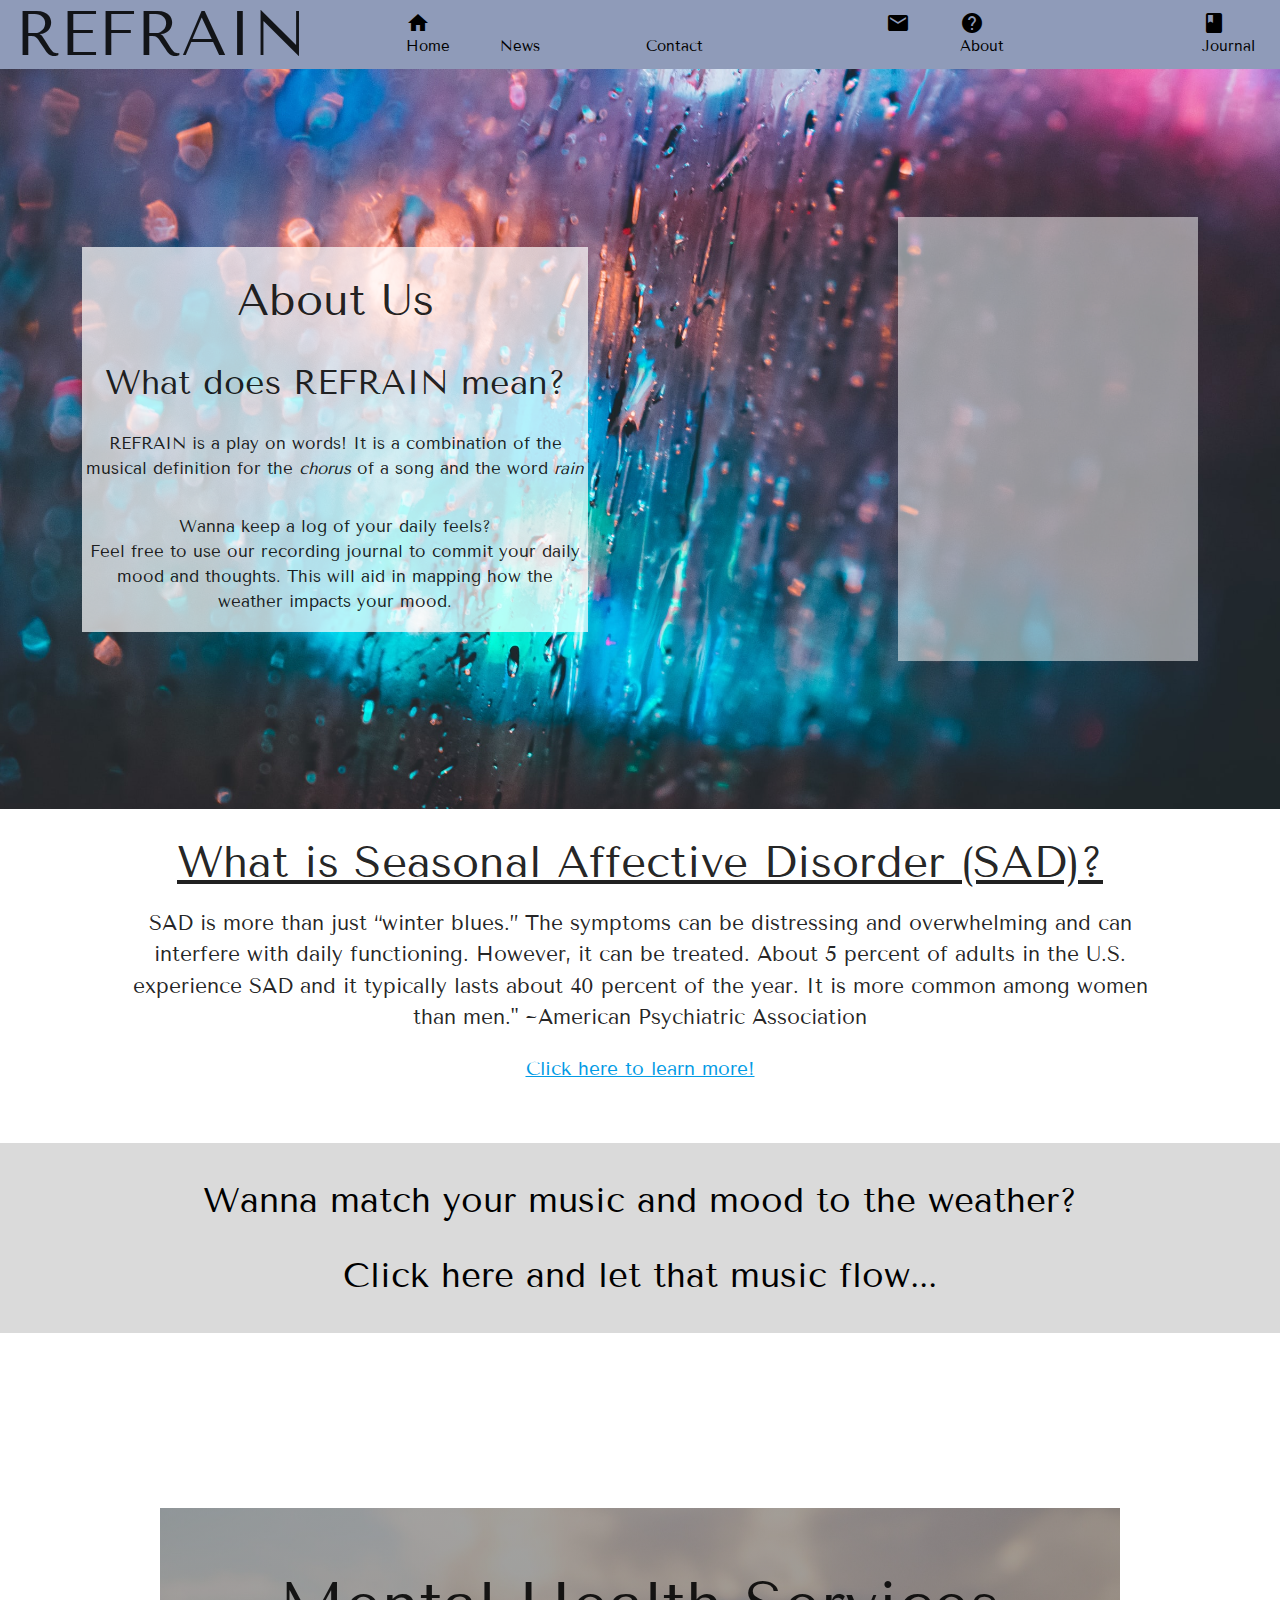
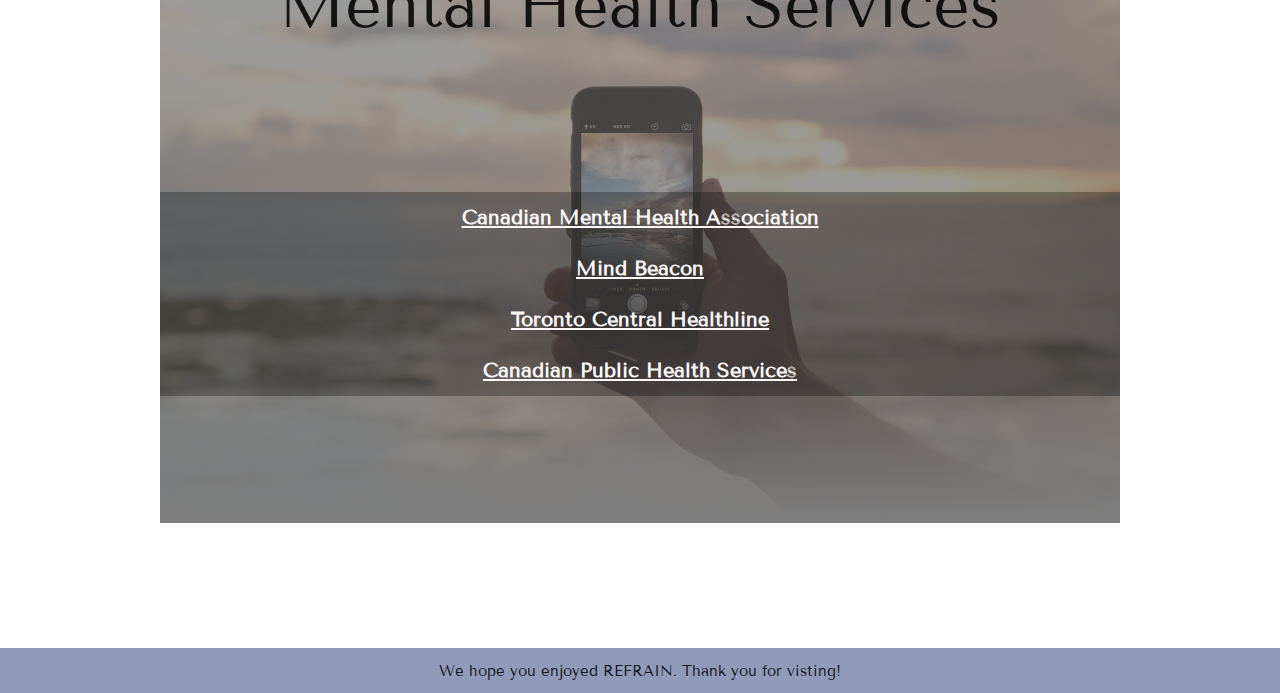
==== commit 3e76e3fd: "Final style" ====
--- a/index.html
+++ b/index.html
@@ -93,16 +93,16 @@
             <span id="tracks-container" class="lists">
               <div id="fear-container" class="mood">
                 <!-- For Play songs -->
-                <button id="fear-play" class="fear-list btn">Fear</button><br>
+                <button id="fear-play" class="play-song btn">Fear</button><br>
               </div>
               <div id="sad-container" class="mood">
-                <button id="sad-play" class="sad-list btn">Sad</button><br>
+                <button id="sad-play" class="play-song btn">Sad</button><br>
               </div>
               <div id="happy-container" class="mood">
-                <button id="happy-play" class="happy-list btn">Happy</button><br>
+                <button id="happy-play" class="play-song btn">Happy</button><br>
               </div>
               <div id="surprise-container" class="mood">
-                <button id="surprise-play" class="surprise-list btn">Surprise</button><br>
+                <button id="surprise-play" class="play-song btn">Surprise</button><br>
               </div>
           </div>
         </p>
